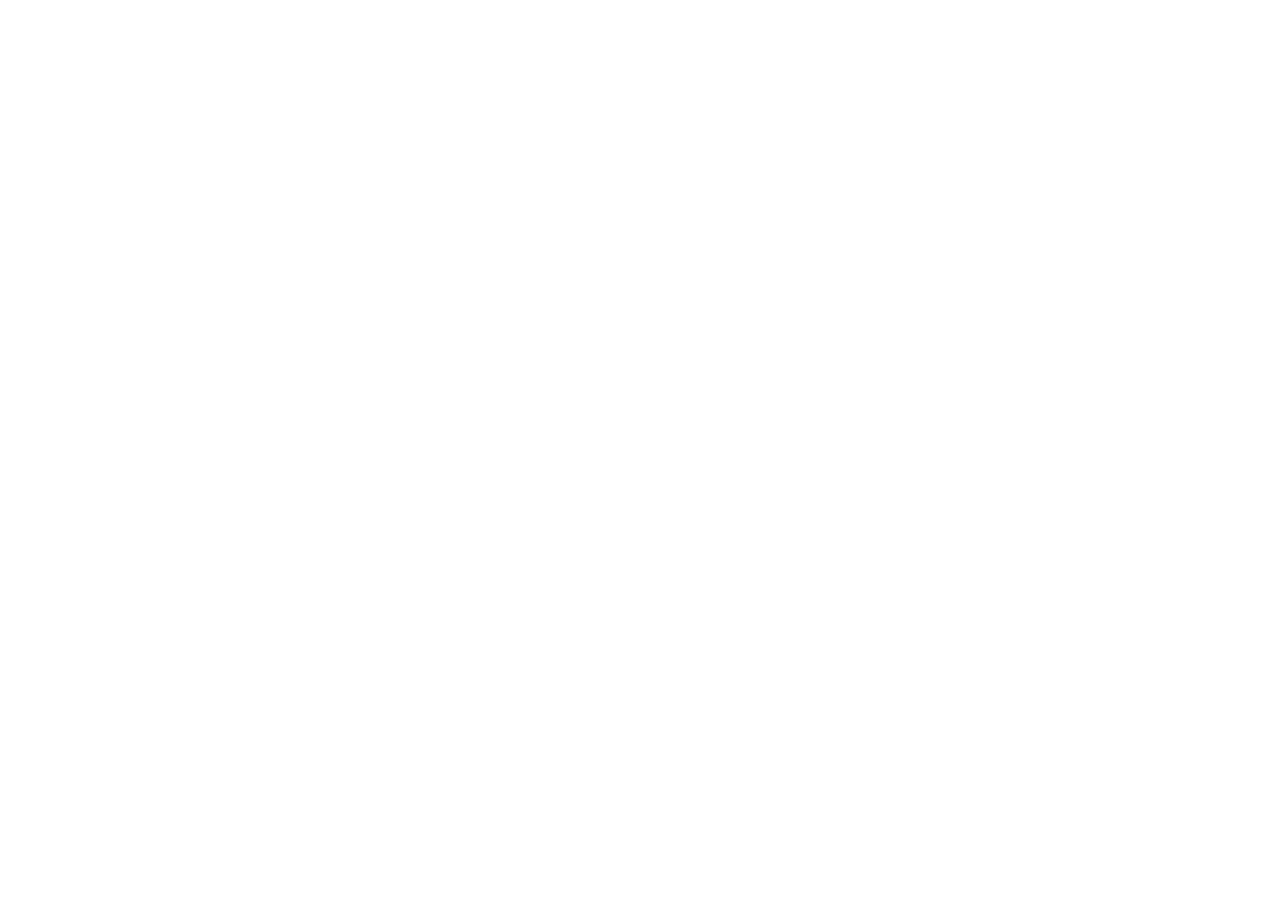
==== resume.html @ 7cdb7a61 "Create resume.html" ====
<!DOCTYPE html>
<html lang="en">
<head>
    <meta charset="UTF-8">
    <meta name="viewport" content="width=device-width, initial-scale=1.0">
    <title>Document</title>
</head>
<body>
    
</body>
</html>
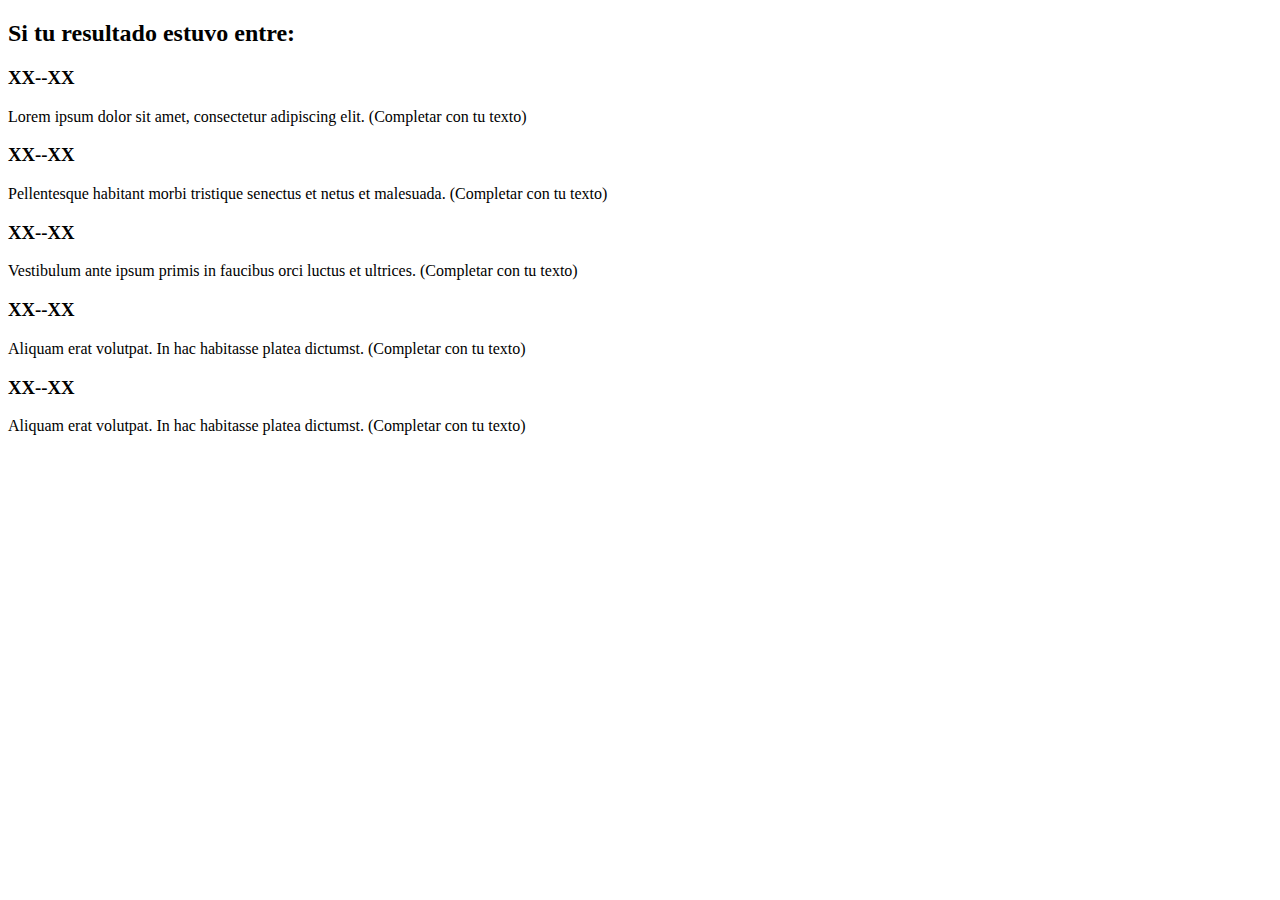
==== commit d453b5ef: "estructura base pagina resume" ====
--- a/resume.html
+++ b/resume.html
@@ -1,11 +1,44 @@
 <!DOCTYPE html>
-<html lang="en">
+<html lang="es">
 <head>
     <meta charset="UTF-8">
     <meta name="viewport" content="width=device-width, initial-scale=1.0">
-    <title>Document</title>
+    <title>Resumen de Textos</title>
 </head>
 <body>
-    
+
+    <div>
+        <div>
+            <h2>Si tu resultado estuvo entre:</h2>
+        </div>
+        <!-- Resumen 1 -->
+        <div>
+            <h3>XX--XX</h3>
+            <p>Lorem ipsum dolor sit amet, consectetur adipiscing elit. (Completar con tu texto)</p>
+        </div>
+
+        <!-- Resumen 2 -->
+        <div>
+            <h3>XX--XX</h3>
+            <p>Pellentesque habitant morbi tristique senectus et netus et malesuada. (Completar con tu texto)</p>
+        </div>
+
+        <!-- Resumen 3 -->
+        <div>
+            <h3>XX--XX</h3>
+            <p>Vestibulum ante ipsum primis in faucibus orci luctus et ultrices. (Completar con tu texto)</p>
+        </div>
+
+        <!-- Resumen 4 -->
+        <div>
+            <h3>XX--XX</h3>
+            <p>Aliquam erat volutpat. In hac habitasse platea dictumst. (Completar con tu texto)</p>
+        </div>
+
+        <div>
+            <h3>XX--XX</h3>
+            <p>Aliquam erat volutpat. In hac habitasse platea dictumst. (Completar con tu texto)</p>
+        </div>
+    </div>
 </body>
 </html>
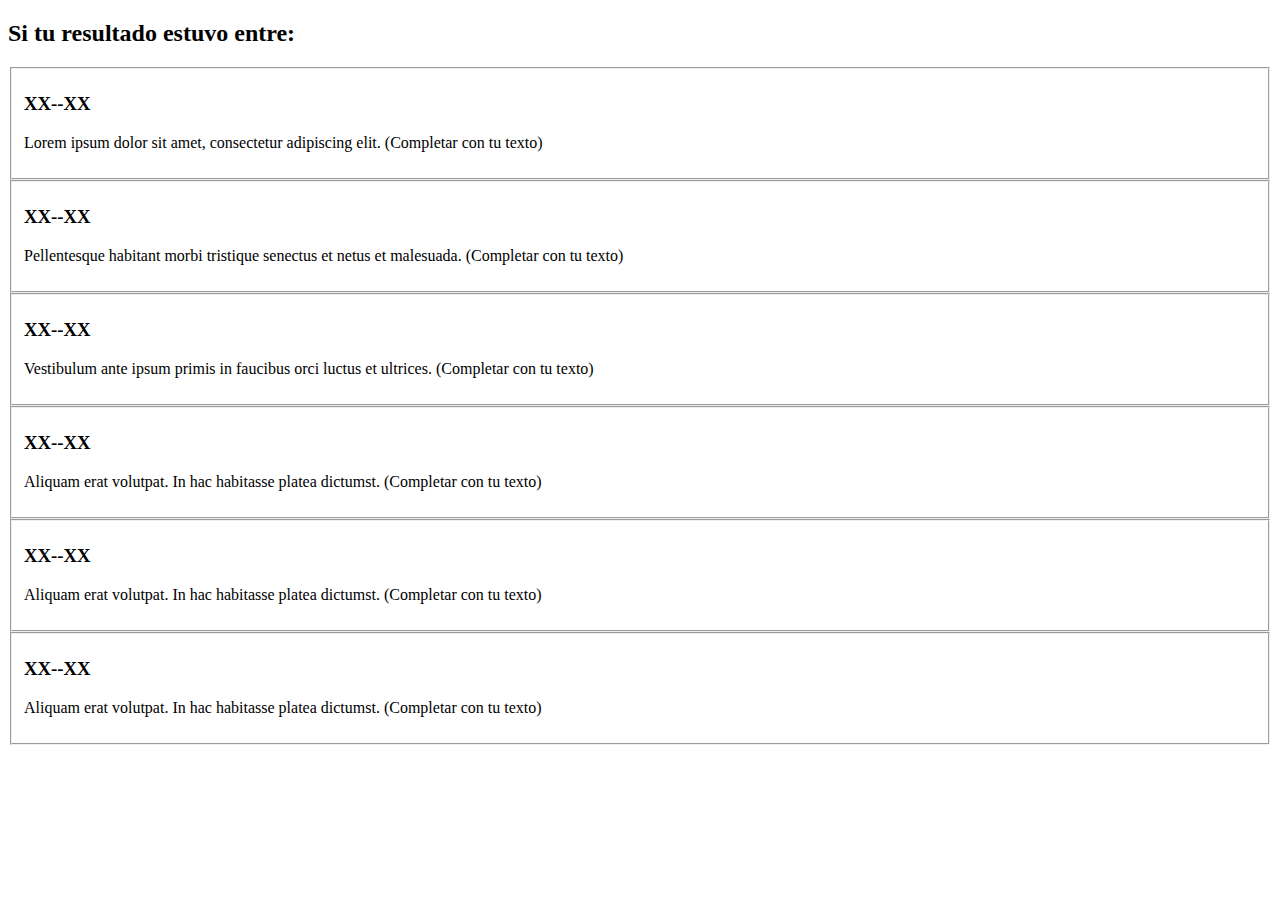
==== commit 0eaacf4a: "Update resume.html" ====
--- a/resume.html
+++ b/resume.html
@@ -3,6 +3,7 @@
 <head>
     <meta charset="UTF-8">
     <meta name="viewport" content="width=device-width, initial-scale=1.0">
+    <link rel="stylesheet" href="resume.css">
     <title>Resumen de Textos</title>
 </head>
 <body>
@@ -13,31 +14,50 @@
         </div>
         <!-- Resumen 1 -->
         <div>
+            <fieldset>
             <h3>XX--XX</h3>
             <p>Lorem ipsum dolor sit amet, consectetur adipiscing elit. (Completar con tu texto)</p>
+            </fieldset>
         </div>
 
         <!-- Resumen 2 -->
         <div>
+            <fieldset>
             <h3>XX--XX</h3>
             <p>Pellentesque habitant morbi tristique senectus et netus et malesuada. (Completar con tu texto)</p>
+        </fieldset>
         </div>
 
         <!-- Resumen 3 -->
         <div>
+            <fieldset>
             <h3>XX--XX</h3>
             <p>Vestibulum ante ipsum primis in faucibus orci luctus et ultrices. (Completar con tu texto)</p>
+        </fieldset>
         </div>
 
         <!-- Resumen 4 -->
         <div>
+            <fieldset>
             <h3>XX--XX</h3>
             <p>Aliquam erat volutpat. In hac habitasse platea dictumst. (Completar con tu texto)</p>
+        </fieldset>
         </div>
 
+        <!-- Resumen 5 -->
         <div>
+            <fieldset>
             <h3>XX--XX</h3>
             <p>Aliquam erat volutpat. In hac habitasse platea dictumst. (Completar con tu texto)</p>
+        </fieldset>
+        </div>
+
+        <!-- Resumen 6 -->
+        <div>
+            <fieldset>
+            <h3>XX--XX</h3>
+            <p>Aliquam erat volutpat. In hac habitasse platea dictumst. (Completar con tu texto)</p>
+        </fieldset>
         </div>
     </div>
 </body>
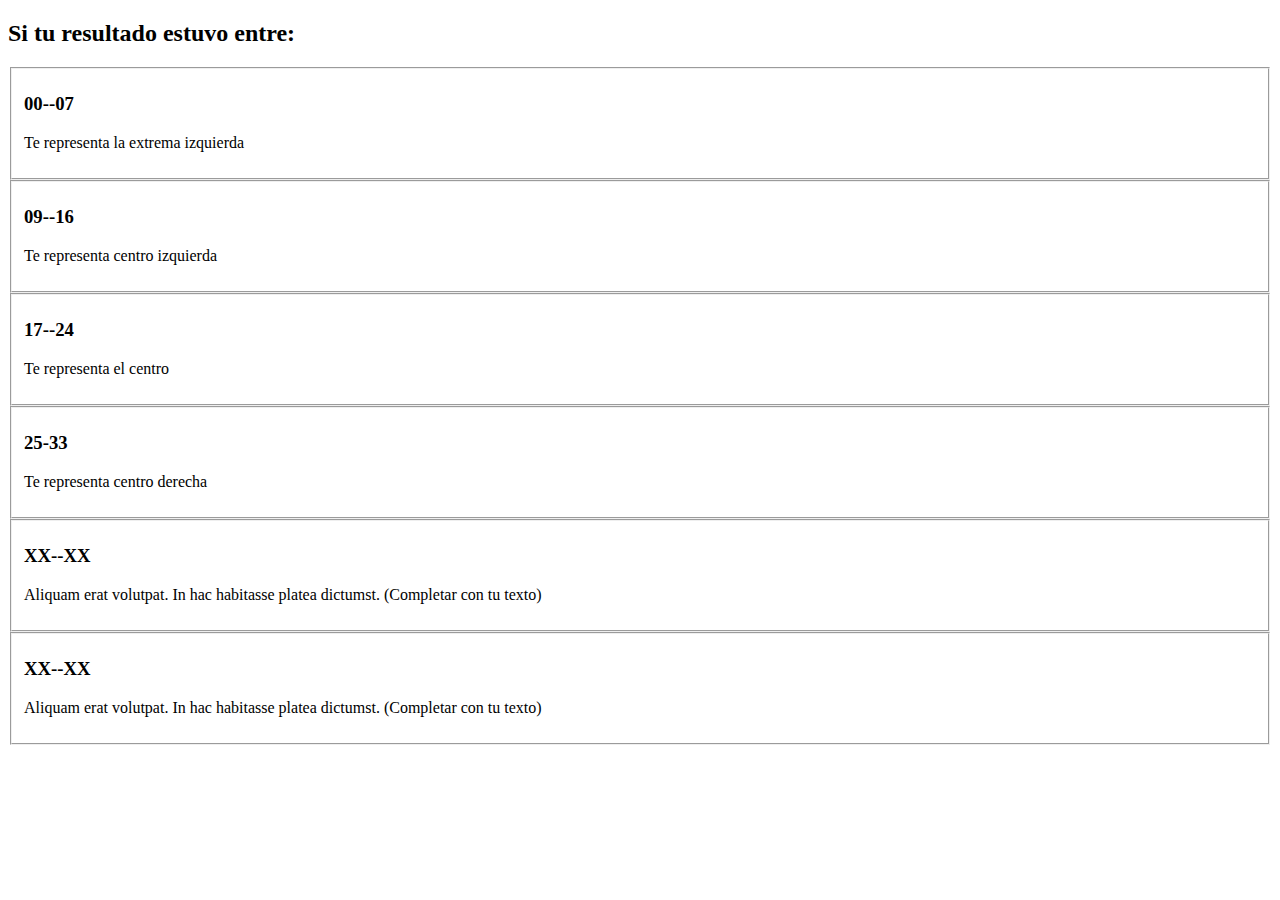
==== commit 54ba72b8: "." ====
--- a/resume.html
+++ b/resume.html
@@ -15,32 +15,32 @@
         <!-- Resumen 1 -->
         <div>
             <fieldset>
-            <h3>XX--XX</h3>
-            <p>Lorem ipsum dolor sit amet, consectetur adipiscing elit. (Completar con tu texto)</p>
+            <h3>00--07</h3>
+            <p>Te representa la extrema izquierda</p>
             </fieldset>
         </div>
 
         <!-- Resumen 2 -->
         <div>
             <fieldset>
-            <h3>XX--XX</h3>
-            <p>Pellentesque habitant morbi tristique senectus et netus et malesuada. (Completar con tu texto)</p>
+            <h3>09--16</h3>
+            <p>Te representa centro izquierda</p>
         </fieldset>
         </div>
 
         <!-- Resumen 3 -->
         <div>
             <fieldset>
-            <h3>XX--XX</h3>
-            <p>Vestibulum ante ipsum primis in faucibus orci luctus et ultrices. (Completar con tu texto)</p>
+            <h3>17--24</h3>
+            <p>Te representa el centro</p>
         </fieldset>
         </div>
 
         <!-- Resumen 4 -->
         <div>
             <fieldset>
-            <h3>XX--XX</h3>
-            <p>Aliquam erat volutpat. In hac habitasse platea dictumst. (Completar con tu texto)</p>
+            <h3>25-33</h3>
+            <p>Te representa centro derecha</p>
         </fieldset>
         </div>
 
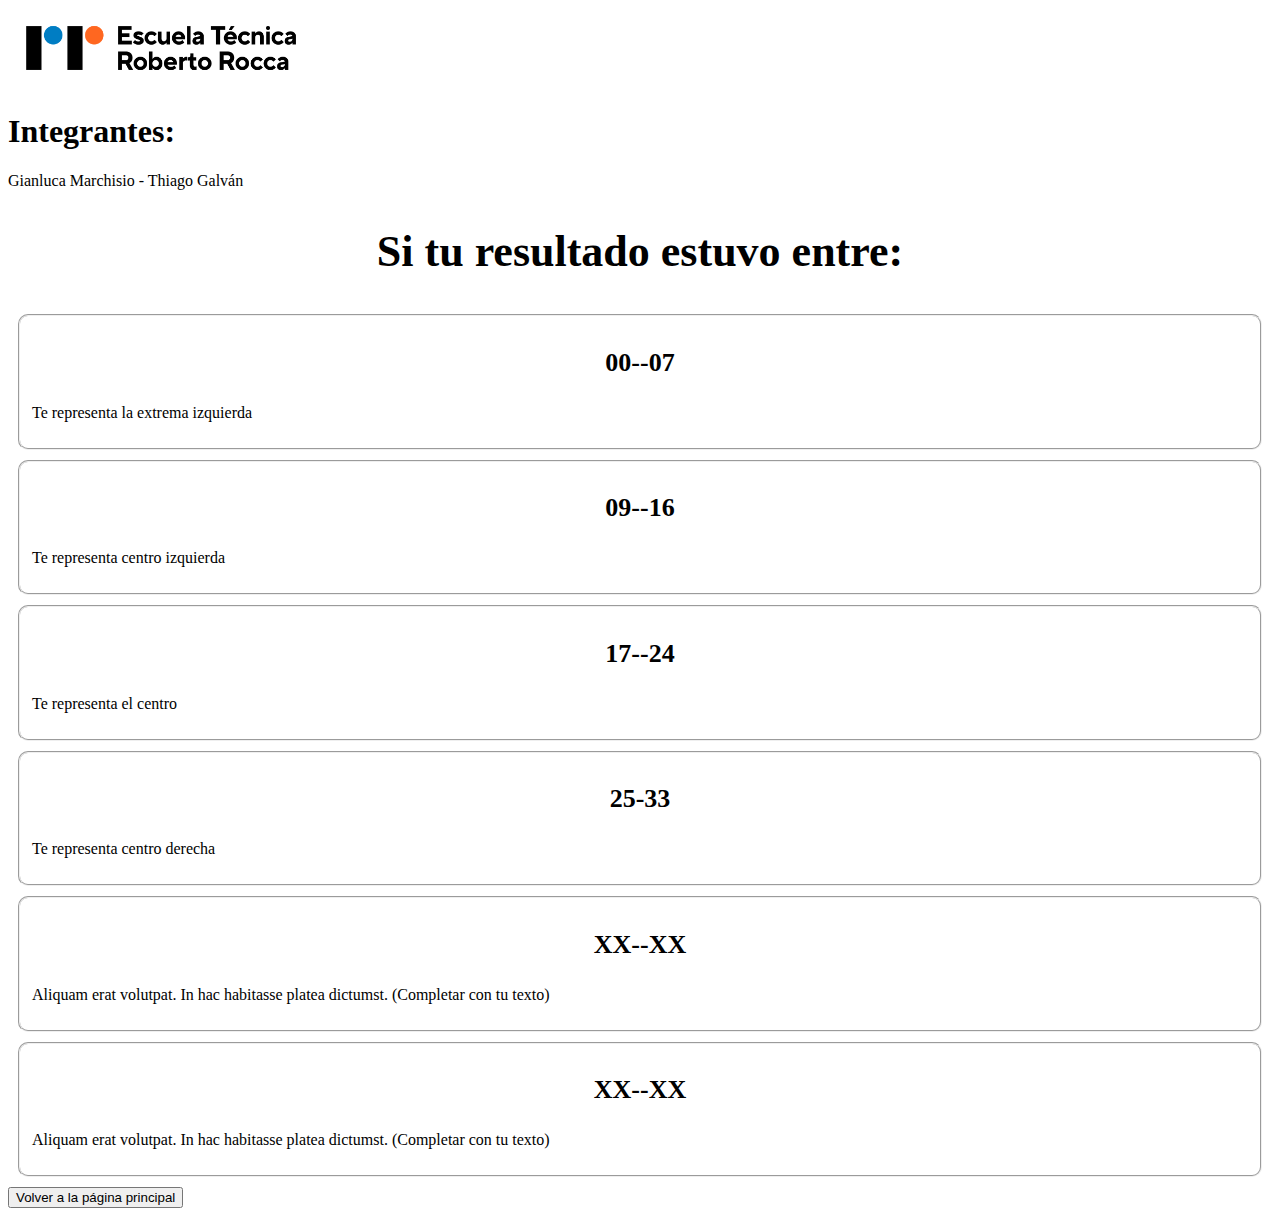
==== commit 997d5c64: "Update resume.html" ====
--- a/resume.html
+++ b/resume.html
@@ -4,13 +4,37 @@
     <meta charset="UTF-8">
     <meta name="viewport" content="width=device-width, initial-scale=1.0">
     <link rel="stylesheet" href="resume.css">
+    <link rel="shortcut icon" href="ETRR01.png" type="image/x-icon">
     <title>Resumen de Textos</title>
 </head>
 <body>
 
+    <section data-bs-version="5.1" class="menu menu1 cid-tE8FQchStF" once="menu" id="menu01-0">
+    
+        <nav class="navbar navbar-dropdown navbar-fixed-top navbar-expand-lg">
+            <div class="container">
+                <div class="navbar-brand">
+                    <span class="navbar-logo">
+                        <a href="https://www.tecnicarobertorocca.edu.ar/campana">
+                            <img src="ETRR02.png" alt="logo etrr" style="height: 5rem;">
+                        </a>
+                        <h1>
+                          Integrantes:
+                        </h1>
+                        <p>
+                          Gianluca Marchisio - Thiago Galván 
+                        </p>
+                    </span>
+                </div>
+                <div class="collapse navbar-collapse" id="navbarSupportedContent">
+                </div>
+            </div>
+        </nav>
+    </section>
+
     <div>
         <div>
-            <h2>Si tu resultado estuvo entre:</h2>
+            <h2>Si tu resultado estuvo entre:</h1>
         </div>
         <!-- Resumen 1 -->
         <div>
@@ -60,5 +84,9 @@
         </fieldset>
         </div>
     </div>
+    <!-- Botón que redirige a index.html -->
+    <a href="index.html">
+        <button type="button">Volver a la página principal</button>
+    </a>
 </body>
 </html>
--- a/resume.css
+++ b/resume.css
@@ -0,0 +1,16 @@
+h2 {
+    font-size: 44px;
+    font-weight: bold;
+    text-align: center;
+}
+
+fieldset {
+    margin: 10px;
+    border-radius: 10px;
+}
+
+h3 {
+    font-size: 26px;
+    font-weight: bold;
+    text-align: center;
+}
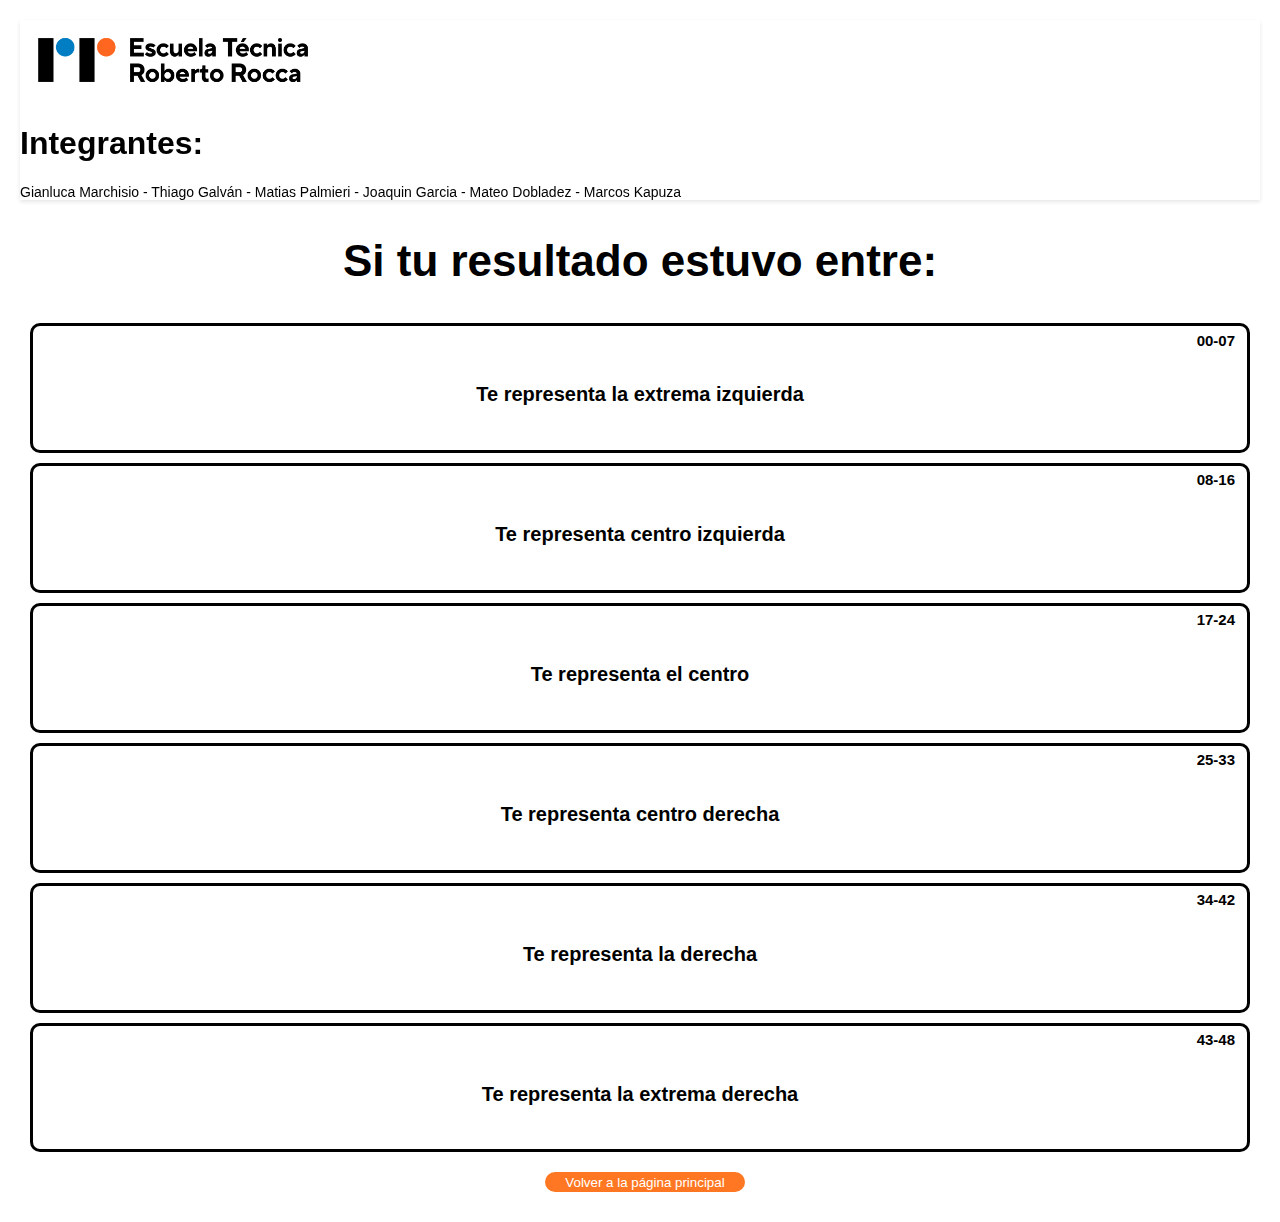
==== commit 01d4b652: "Update resume.html" ====
--- a/resume.html
+++ b/resume.html
@@ -22,7 +22,7 @@
                           Integrantes:
                         </h1>
                         <p>
-                          Gianluca Marchisio - Thiago Galván 
+                            Gianluca Marchisio - Thiago Galván - Matias Palmieri - Joaquin Garcia - Mateo Dobladez - Marcos Kapuza
                         </p>
                     </span>
                 </div>
@@ -39,48 +39,54 @@
         <!-- Resumen 1 -->
         <div>
             <fieldset>
-            <h3>00--07</h3>
-            <p>Te representa la extrema izquierda</p>
+            <h6>00-07</h6>
+            <h5>Te representa la extrema izquierda</h5>
+            <p></p>
             </fieldset>
         </div>
 
         <!-- Resumen 2 -->
         <div>
             <fieldset>
-            <h3>09--16</h3>
-            <p>Te representa centro izquierda</p>
+            <h6>08-16</h6>
+            <h5>Te representa centro izquierda</h5>
+            <p></p>
         </fieldset>
         </div>
 
         <!-- Resumen 3 -->
         <div>
             <fieldset>
-            <h3>17--24</h3>
-            <p>Te representa el centro</p>
+            <h6>17-24</h6>
+            <h5>Te representa el centro</h5>
+            <p></p>
         </fieldset>
         </div>
 
         <!-- Resumen 4 -->
         <div>
             <fieldset>
-            <h3>25-33</h3>
-            <p>Te representa centro derecha</p>
+            <h6>25-33</h6>
+            <h5>Te representa centro derecha</h5>
+            <p></p>
         </fieldset>
         </div>
 
         <!-- Resumen 5 -->
         <div>
             <fieldset>
-            <h3>XX--XX</h3>
-            <p>Aliquam erat volutpat. In hac habitasse platea dictumst. (Completar con tu texto)</p>
+            <h6>34-42</h6>
+            <h5>Te representa la derecha</h5>
+            <p></p>
         </fieldset>
         </div>
 
         <!-- Resumen 6 -->
         <div>
             <fieldset>
-            <h3>XX--XX</h3>
-            <p>Aliquam erat volutpat. In hac habitasse platea dictumst. (Completar con tu texto)</p>
+            <h6>43-48</h6>
+            <h5>Te representa la extrema derecha</h5>
+            <p></p>
         </fieldset>
         </div>
     </div>
--- a/resume.css
+++ b/resume.css
@@ -7,10 +7,53 @@
 fieldset {
     margin: 10px;
     border-radius: 10px;
+    border: 3px solid #000;
 }
 
-h3 {
-    font-size: 26px;
+h6 {
+    font-size: 15px;
     font-weight: bold;
+    text-align: right;
+    margin-top: 0;
+}
+
+h5 {
+    font-size: 20px;
     text-align: center;
 }
+
+p {
+    font-size: 14px;
+}
+
+.menu {
+    position: sticky;
+    top: 0;
+    z-index: 1000;
+    width: 100%;
+    background-color: #fff; /* opcional, pero recomendado para que el menú tenga un fondo */
+    box-shadow: 0 2px 4px rgba(0, 0, 0, 0.1); /* opcional, pero recomendado para dar un efecto de sombra */
+}
+
+button {
+    background-color: #f72;
+    color: #fff;
+    border-radius: 10px;
+    margin: 10px;
+    border: #000;
+    width: 200px;
+    height: 20px;
+    margin-left: 525px;
+    cursor: pointer;
+}
+
+body {
+    font-family: Arial, sans-serif;
+    margin: 20px;
+    user-select: none;
+}
+
+  /* Cambiar el cursor a default (flecha) */
+p, h1, h2, h3, h4, h5, h6, span, div {
+    cursor: default;
+}
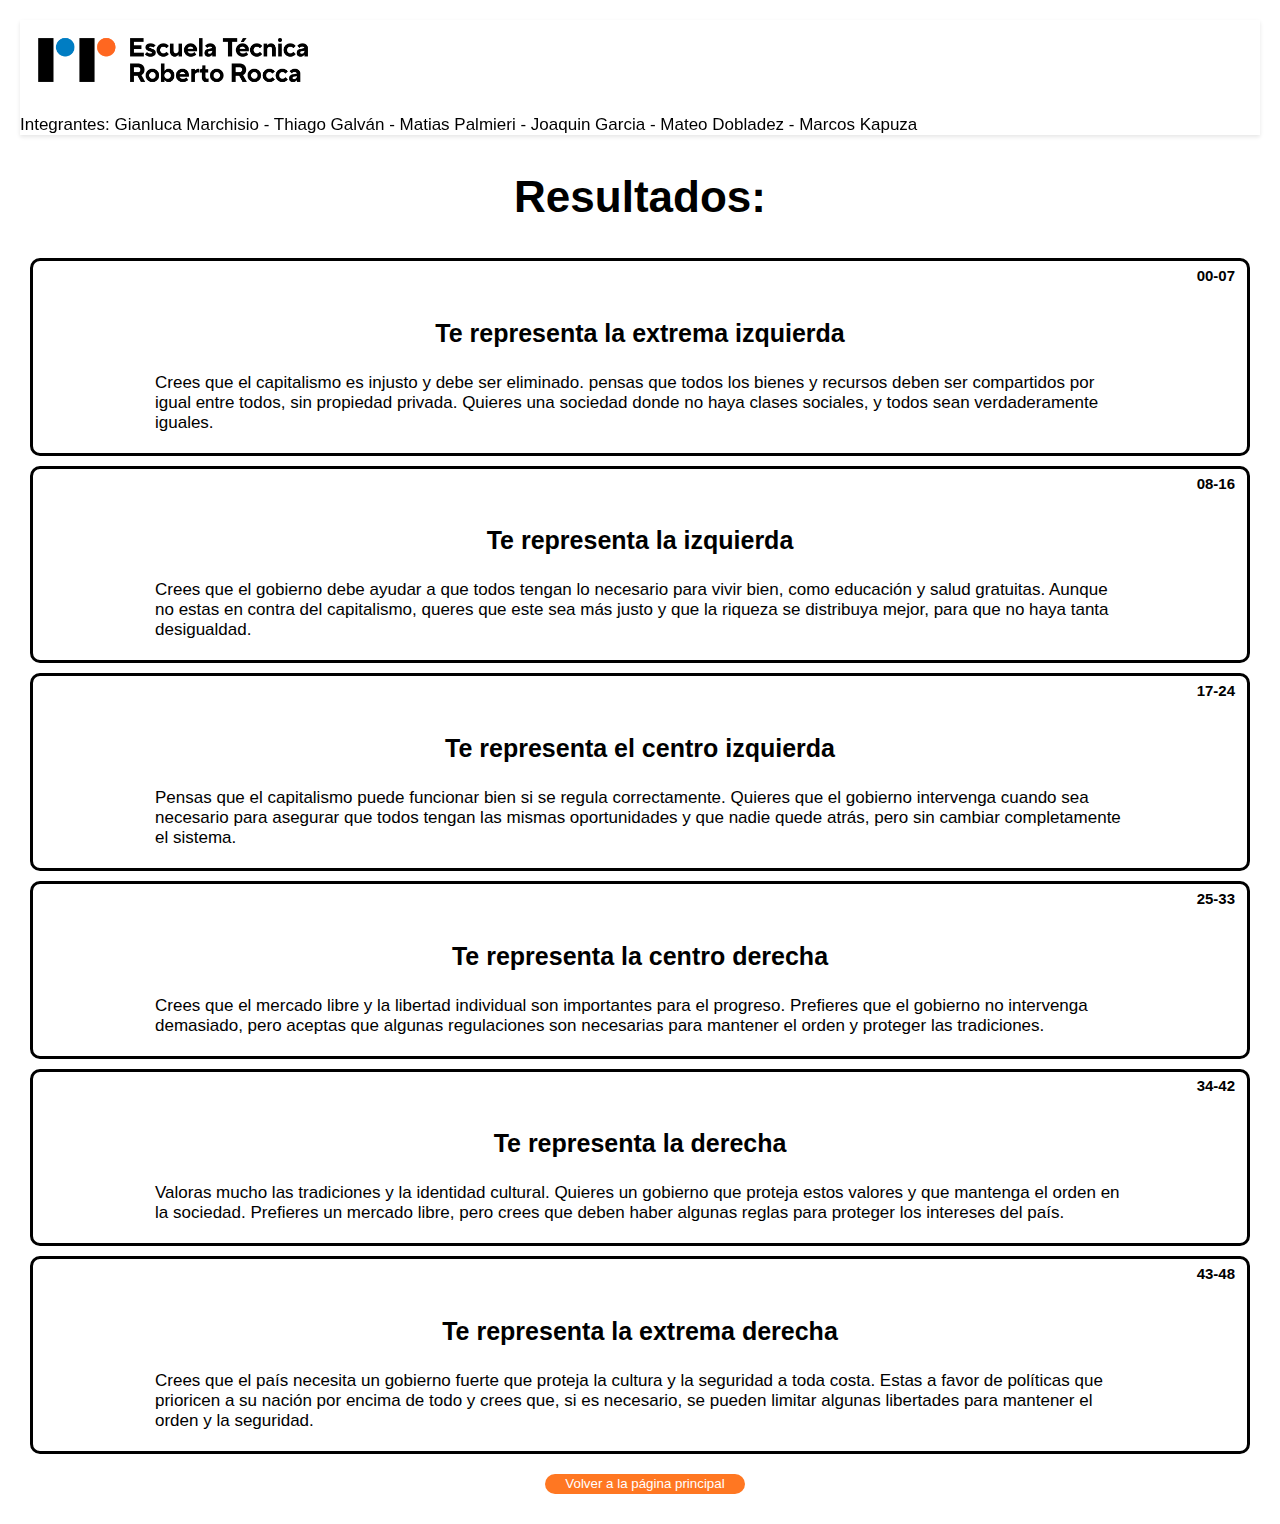
==== commit 1b5bdfd4: "Update resume.html" ====
--- a/resume.html
+++ b/resume.html
@@ -19,11 +19,8 @@
                             <img src="ETRR02.png" alt="logo etrr" style="height: 5rem;">
                         </a>
                         <h1>
-                          Integrantes:
+                            Integrantes: Gianluca Marchisio - Thiago Galván - Matias Palmieri - Joaquin Garcia - Mateo Dobladez - Marcos Kapuza
                         </h1>
-                        <p>
-                            Gianluca Marchisio - Thiago Galván - Matias Palmieri - Joaquin Garcia - Mateo Dobladez - Marcos Kapuza
-                        </p>
                     </span>
                 </div>
                 <div class="collapse navbar-collapse" id="navbarSupportedContent">
@@ -34,14 +31,14 @@
 
     <div>
         <div>
-            <h2>Si tu resultado estuvo entre:</h1>
+            <h2>Resultados:</h1>
         </div>
         <!-- Resumen 1 -->
         <div>
             <fieldset>
             <h6>00-07</h6>
             <h5>Te representa la extrema izquierda</h5>
-            <p></p>
+            <p>Crees que el capitalismo es injusto y debe ser eliminado. pensas que todos los bienes y recursos deben ser compartidos por igual entre todos, sin propiedad privada. Quieres una sociedad donde no haya clases sociales, y todos sean verdaderamente iguales.</p>
             </fieldset>
         </div>
 
@@ -49,8 +46,8 @@
         <div>
             <fieldset>
             <h6>08-16</h6>
-            <h5>Te representa centro izquierda</h5>
-            <p></p>
+            <h5>Te representa la izquierda</h5>
+            <p>Crees que el gobierno debe ayudar a que todos tengan lo necesario para vivir bien, como educación y salud gratuitas. Aunque no estas en contra del capitalismo, queres que este sea más justo y que la riqueza se distribuya mejor, para que no haya tanta desigualdad.</p>
         </fieldset>
         </div>
 
@@ -58,8 +55,8 @@
         <div>
             <fieldset>
             <h6>17-24</h6>
-            <h5>Te representa el centro</h5>
-            <p></p>
+            <h5>Te representa el centro izquierda</h5>
+            <p>Pensas que el capitalismo puede funcionar bien si se regula correctamente. Quieres que el gobierno intervenga cuando sea necesario para asegurar que todos tengan las mismas oportunidades y que nadie quede atrás, pero sin cambiar completamente el sistema.</p>
         </fieldset>
         </div>
 
@@ -67,8 +64,8 @@
         <div>
             <fieldset>
             <h6>25-33</h6>
-            <h5>Te representa centro derecha</h5>
-            <p></p>
+            <h5>Te representa la centro derecha</h5>
+            <p>Crees que el mercado libre y la libertad individual son importantes para el progreso. Prefieres que el gobierno no intervenga demasiado, pero aceptas que algunas regulaciones son necesarias para mantener el orden y proteger las tradiciones.</p>
         </fieldset>
         </div>
 
@@ -77,7 +74,7 @@
             <fieldset>
             <h6>34-42</h6>
             <h5>Te representa la derecha</h5>
-            <p></p>
+            <p>Valoras mucho las tradiciones y la identidad cultural. Quieres un gobierno que proteja estos valores y que mantenga el orden en la sociedad. Prefieres un mercado libre, pero crees que deben haber algunas reglas para proteger los intereses del país.</p>
         </fieldset>
         </div>
 
@@ -86,7 +83,7 @@
             <fieldset>
             <h6>43-48</h6>
             <h5>Te representa la extrema derecha</h5>
-            <p></p>
+            <p>Crees que el país necesita un gobierno fuerte que proteja la cultura y la seguridad a toda costa. Estas a favor de políticas que prioricen a su nación por encima de todo y crees que, si es necesario, se pueden limitar algunas libertades para mantener el orden y la seguridad.</p>
         </fieldset>
         </div>
     </div>
--- a/resume.css
+++ b/resume.css
@@ -17,13 +17,22 @@
     margin-top: 0;
 }
 
+
 h5 {
-    font-size: 20px;
+    font-size: 25px;
+    margin-top: 10px;
     text-align: center;
+    margin-bottom: 25px;
+}
+
+h1 {
+    font-weight: 300;
+    font-size: 17px;
 }
 
 p {
-    font-size: 14px;
+    font-size: 17px;
+    margin: 10px 110px;
 }
 
 .menu {
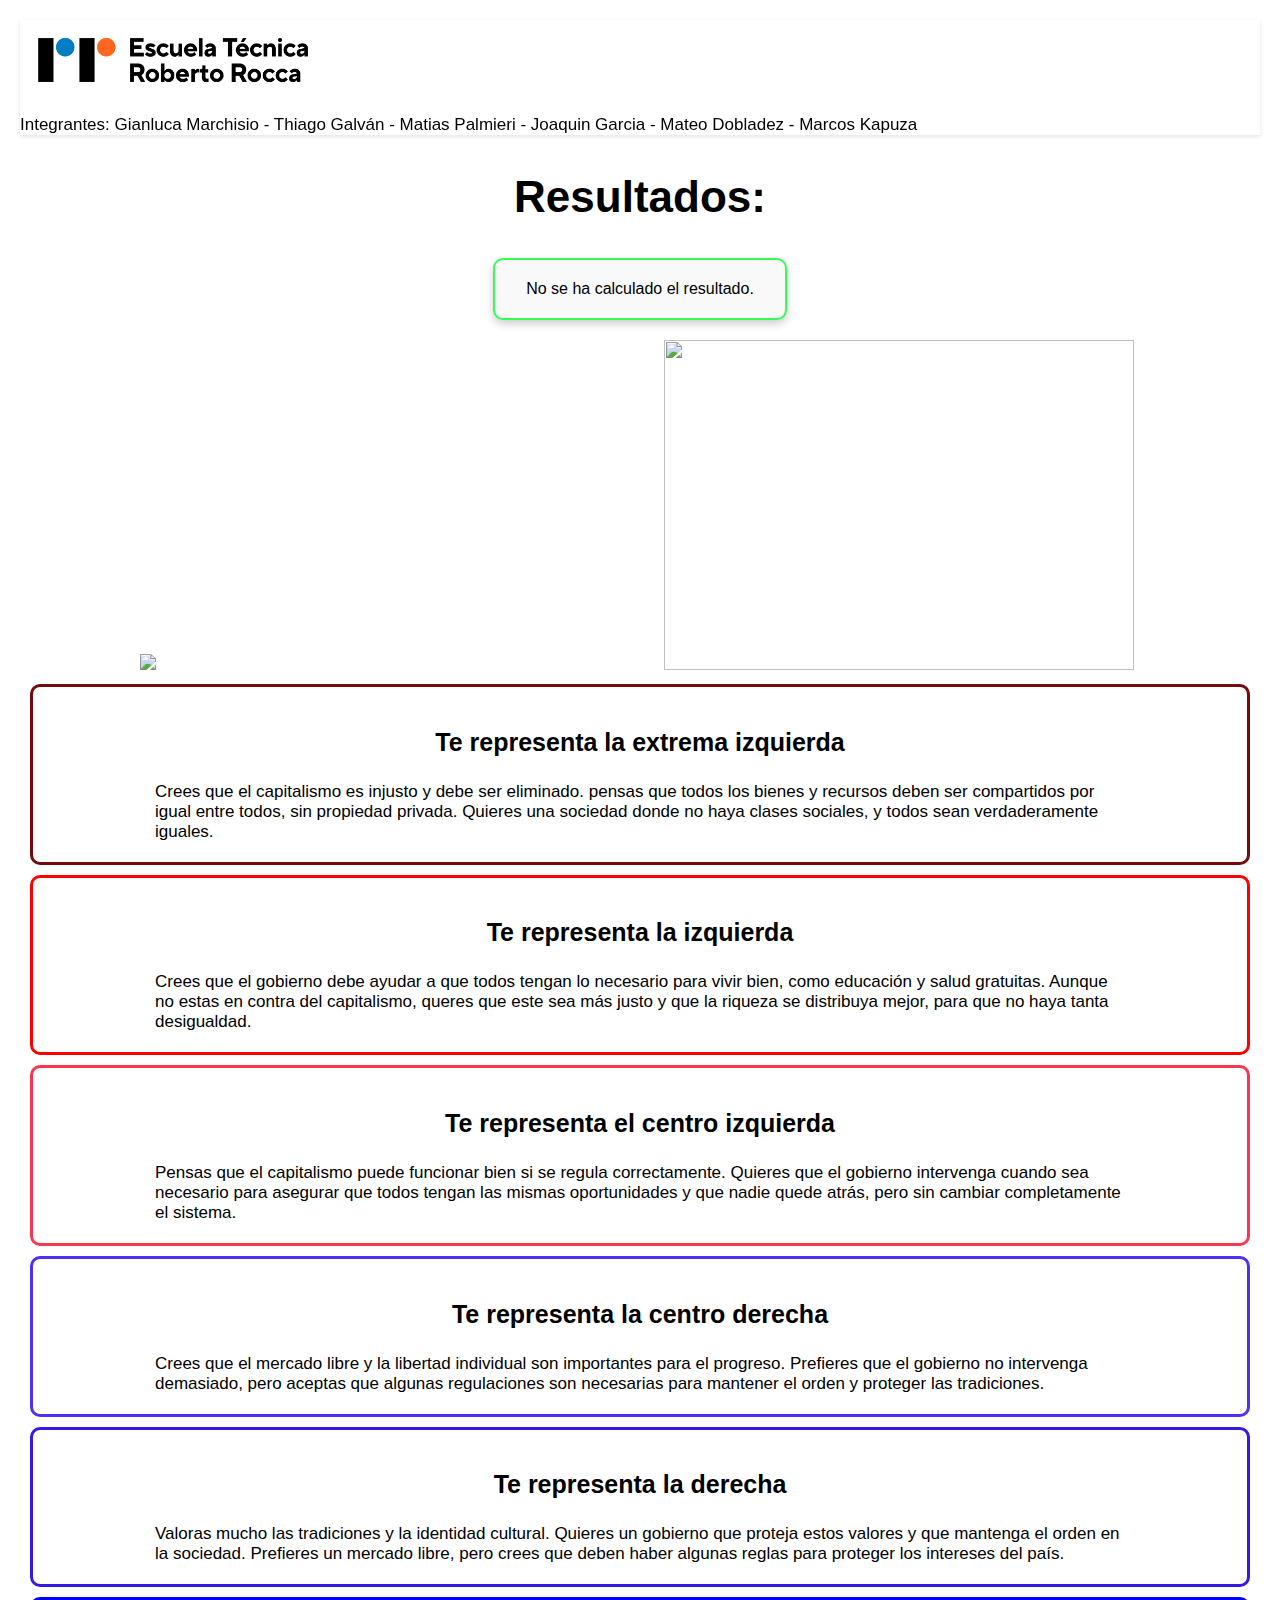
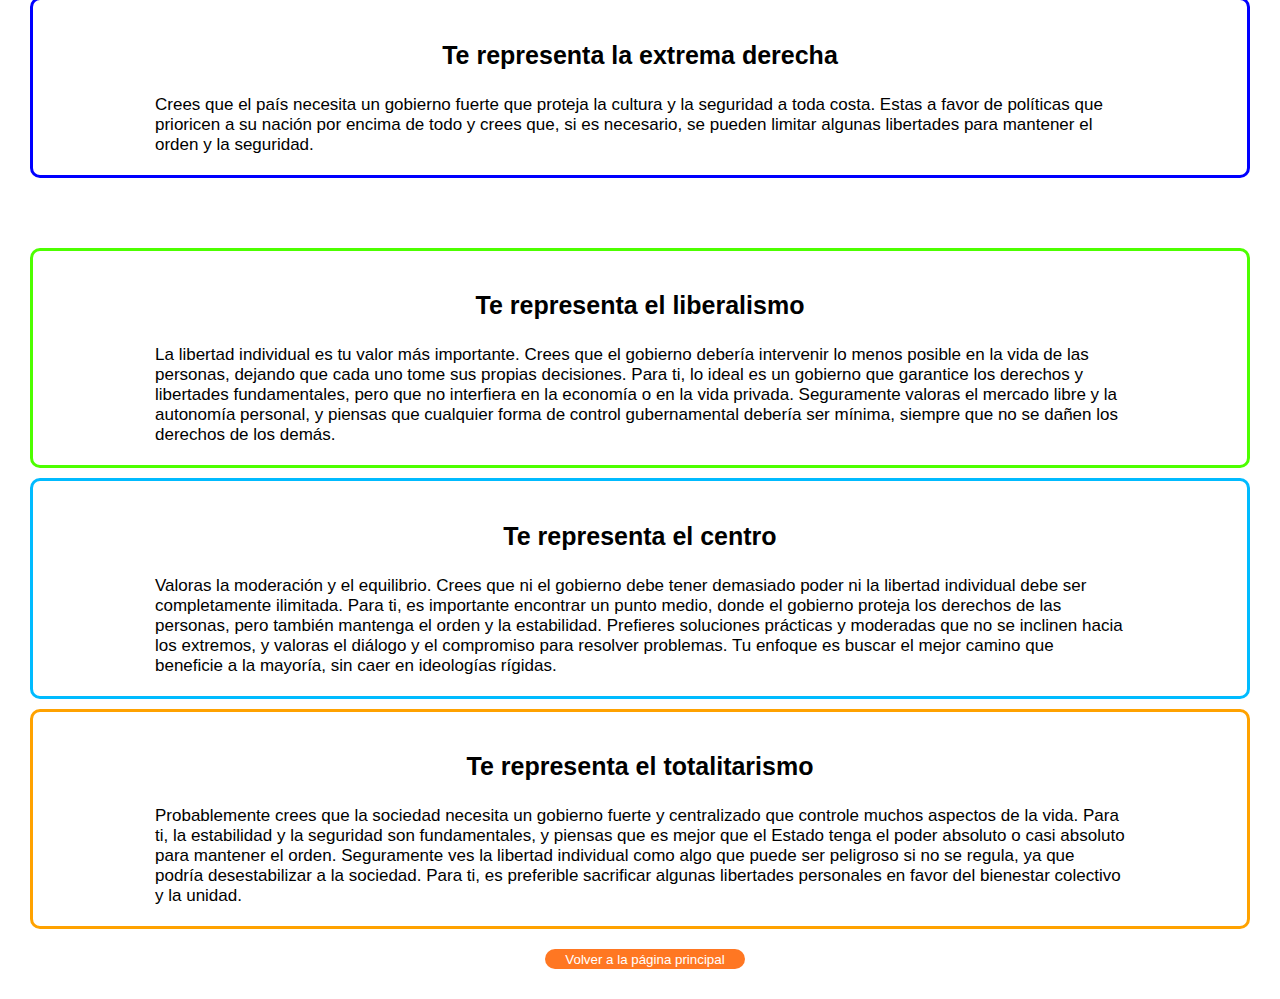
==== commit ffb71245: "Update resume.html" ====
--- a/resume.html
+++ b/resume.html
@@ -6,6 +6,21 @@
     <link rel="stylesheet" href="resume.css">
     <link rel="shortcut icon" href="ETRR01.png" type="image/x-icon">
     <title>Resumen de Textos</title>
+    <script>
+        document.addEventListener('DOMContentLoaded', function() {
+            // Leer la puntuación y el mensaje de localStorage
+            let resultMessage = localStorage.getItem('resultMessage');
+            if (!resultMessage) {
+                resultMessage = "No se ha calculado el resultado.";
+            }
+    
+            // Reemplazar cualquier salto de línea o texto crudo con etiquetas HTML para saltos de línea
+            resultMessage = resultMessage.replace(/\n/g, '<br>');
+    
+            // Mostrar el resultado en la página
+            document.getElementById('resultado').innerHTML = resultMessage;
+        });
+    </script>
 </head>
 <body>
 
@@ -33,10 +48,23 @@
         <div>
             <h2>Resultados:</h1>
         </div>
+
+    </div>
+    <div class="resultado-caja">
+        <div id="resultado">
+            <!-- El resultado se mostrará aquí -->
+        </div>
+    </div>
+
+    <div>
+        <img class="Posicion" src="Posicion.png">
+        <img class="Posicion posisisi" src="Posicion2.png">
+    </div>
+
         <!-- Resumen 1 -->
         <div>
-            <fieldset>
-            <h6>00-07</h6>
+            <fieldset class="fieldset-0">
+            <h6></h6>
             <h5>Te representa la extrema izquierda</h5>
             <p>Crees que el capitalismo es injusto y debe ser eliminado. pensas que todos los bienes y recursos deben ser compartidos por igual entre todos, sin propiedad privada. Quieres una sociedad donde no haya clases sociales, y todos sean verdaderamente iguales.</p>
             </fieldset>
@@ -44,8 +72,8 @@
 
         <!-- Resumen 2 -->
         <div>
-            <fieldset>
-            <h6>08-16</h6>
+            <fieldset class="fieldset-1">
+            <h6></h6>
             <h5>Te representa la izquierda</h5>
             <p>Crees que el gobierno debe ayudar a que todos tengan lo necesario para vivir bien, como educación y salud gratuitas. Aunque no estas en contra del capitalismo, queres que este sea más justo y que la riqueza se distribuya mejor, para que no haya tanta desigualdad.</p>
         </fieldset>
@@ -53,8 +81,8 @@
 
         <!-- Resumen 3 -->
         <div>
-            <fieldset>
-            <h6>17-24</h6>
+            <fieldset class="fieldset-2">
+            <h6></h6>
             <h5>Te representa el centro izquierda</h5>
             <p>Pensas que el capitalismo puede funcionar bien si se regula correctamente. Quieres que el gobierno intervenga cuando sea necesario para asegurar que todos tengan las mismas oportunidades y que nadie quede atrás, pero sin cambiar completamente el sistema.</p>
         </fieldset>
@@ -62,8 +90,8 @@
 
         <!-- Resumen 4 -->
         <div>
-            <fieldset>
-            <h6>25-33</h6>
+            <fieldset class="fieldset-3">
+            <h6></h6>
             <h5>Te representa la centro derecha</h5>
             <p>Crees que el mercado libre y la libertad individual son importantes para el progreso. Prefieres que el gobierno no intervenga demasiado, pero aceptas que algunas regulaciones son necesarias para mantener el orden y proteger las tradiciones.</p>
         </fieldset>
@@ -71,8 +99,8 @@
 
         <!-- Resumen 5 -->
         <div>
-            <fieldset>
-            <h6>34-42</h6>
+            <fieldset class="fieldset-4">
+            <h6></h6>
             <h5>Te representa la derecha</h5>
             <p>Valoras mucho las tradiciones y la identidad cultural. Quieres un gobierno que proteja estos valores y que mantenga el orden en la sociedad. Prefieres un mercado libre, pero crees que deben haber algunas reglas para proteger los intereses del país.</p>
         </fieldset>
@@ -80,13 +108,44 @@
 
         <!-- Resumen 6 -->
         <div>
-            <fieldset>
-            <h6>43-48</h6>
+            <fieldset class="fieldset-5">
+            <h6></h6>
             <h5>Te representa la extrema derecha</h5>
             <p>Crees que el país necesita un gobierno fuerte que proteja la cultura y la seguridad a toda costa. Estas a favor de políticas que prioricen a su nación por encima de todo y crees que, si es necesario, se pueden limitar algunas libertades para mantener el orden y la seguridad.</p>
         </fieldset>
         </div>
     </div>
+
+        <!-- Resumen 7 -->
+        <div>
+            <fieldset class="fieldset-6">
+            <h6></h6>
+            <h5>Te representa el liberalismo</h5>
+            <p>La libertad individual es tu valor más importante. Crees que el gobierno debería intervenir lo menos posible en la vida de las personas, dejando que cada uno tome sus propias decisiones. Para ti, lo ideal es un gobierno que garantice los derechos y libertades fundamentales, pero que no interfiera en la economía o en la vida privada. Seguramente valoras el mercado libre y la autonomía personal, y piensas que cualquier forma de control gubernamental debería ser mínima, siempre que no se dañen los derechos de los demás.</p>
+        </fieldset>
+        </div>
+    </div>
+    
+        <!-- Resumen 8 -->
+        <div>
+            <fieldset class="fieldset-7">
+            <h6></h6>
+            <h5>Te representa el centro</h5>
+            <p>Valoras la moderación y el equilibrio. Crees que ni el gobierno debe tener demasiado poder ni la libertad individual debe ser completamente ilimitada. Para ti, es importante encontrar un punto medio, donde el gobierno proteja los derechos de las personas, pero también mantenga el orden y la estabilidad. Prefieres soluciones prácticas y moderadas que no se inclinen hacia los extremos, y valoras el diálogo y el compromiso para resolver problemas. Tu enfoque es buscar el mejor camino que beneficie a la mayoría, sin caer en ideologías rígidas.</p>
+        </fieldset>
+        </div>
+    </div>
+
+        <!-- Resumen 9 -->
+        <div>
+            <fieldset class="fieldset-8">
+            <h6></h6>
+            <h5>Te representa el totalitarismo</h5>
+            <p>Probablemente crees que la sociedad necesita un gobierno fuerte y centralizado que controle muchos aspectos de la vida. Para ti, la estabilidad y la seguridad son fundamentales, y piensas que es mejor que el Estado tenga el poder absoluto o casi absoluto para mantener el orden. Seguramente ves la libertad individual como algo que puede ser peligroso si no se regula, ya que podría desestabilizar a la sociedad. Para ti, es preferible sacrificar algunas libertades personales en favor del bienestar colectivo y la unidad.</p>
+        </fieldset>
+        </div>
+    </div>
+
     <!-- Botón que redirige a index.html -->
     <a href="index.html">
         <button type="button">Volver a la página principal</button>
--- a/resume.css
+++ b/resume.css
@@ -10,6 +10,43 @@
     border: 3px solid #000;
 }
 
+.fieldset-0 {
+    border-color: rgb(116, 11, 11);
+}
+
+.fieldset-1 {
+    border-color: rgb(255, 0, 0);
+}
+
+.fieldset-2 {
+    border-color: rgb(250, 54, 80);
+}
+
+.fieldset-3 {
+    border-color: rgb(76, 50, 244);
+}
+
+.fieldset-4 {
+    border-color: rgb(53, 26, 230);
+}
+
+.fieldset-5 {
+    border-color: rgb(0, 0, 255);
+}
+
+.fieldset-6 {
+    border-color: rgb(77, 255, 0);
+    margin-top: 70px;
+}
+
+.fieldset-7 {
+    border-color: rgb(0, 187, 255);
+}
+
+.fieldset-8 {
+    border-color: rgb(255, 162, 0);
+}
+
 h6 {
     font-size: 15px;
     font-weight: bold;
@@ -17,6 +54,17 @@
     margin-top: 0;
 }
 
+
+.Posicion {
+    width: 400px;
+    margin-left: 120px;
+    display: inline-block;
+}
+
+.posisisi {
+    height: 330px;
+    width: 470px;
+}
 
 h5 {
     font-size: 25px;
@@ -36,6 +84,7 @@
 }
 
 .menu {
+    margin-top: 0;
     position: sticky;
     top: 0;
     z-index: 1000;
@@ -66,3 +115,22 @@
 p, h1, h2, h3, h4, h5, h6, span, div {
     cursor: default;
 }
+
+.resultado-caja {
+    border: 2px solid #000;
+    border-radius: 10px;
+    padding: 20px;
+    margin: 20px auto;
+    width: 80%; /* Ajusta el ancho según lo necesites */
+    max-width: 600px; /* Tamaño máximo del cuadro */
+    background-color: #f9f9f9;
+    box-shadow: 0 4px 8px rgba(0, 0, 0, 0.2);
+    text-align: center;
+    width: 250px;
+    border-color: #3f5;
+}
+
+.resultado-caja h5 {
+    margin-top: 0;
+    text-align: center;
+}
